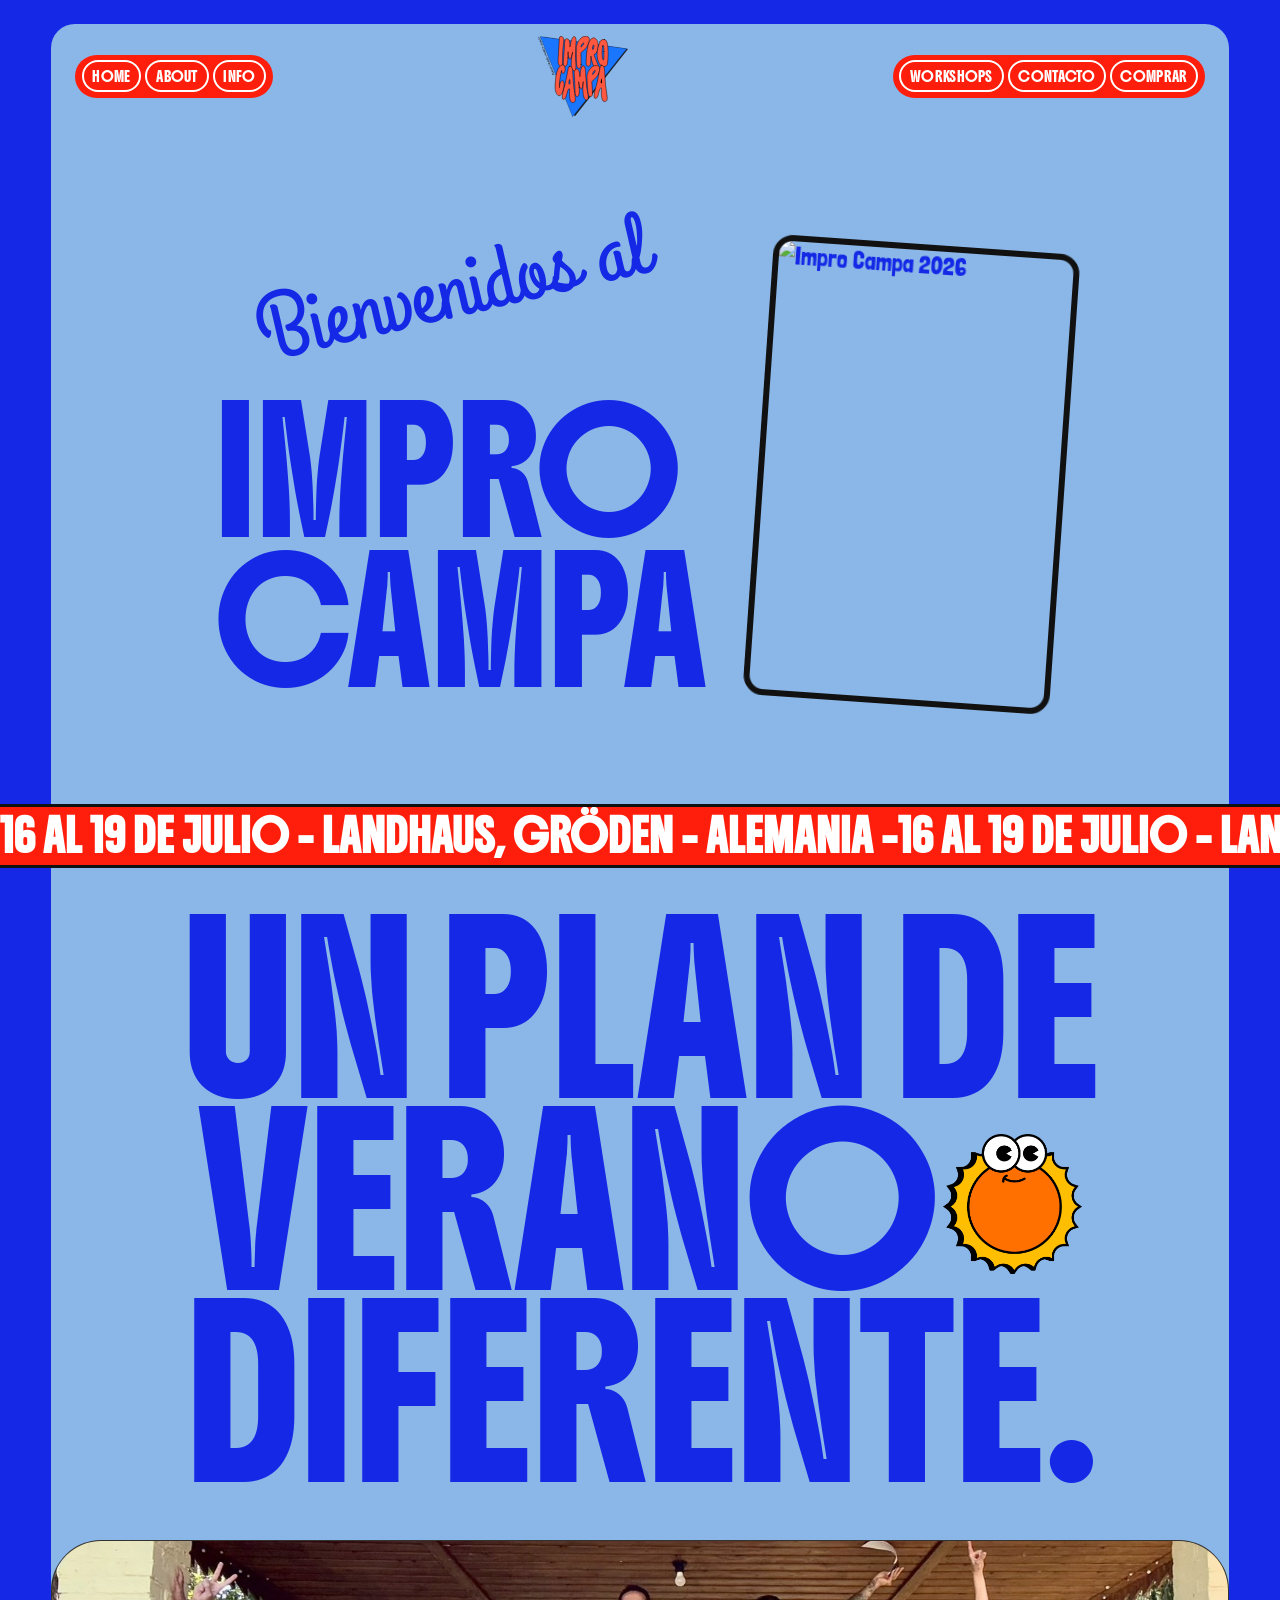
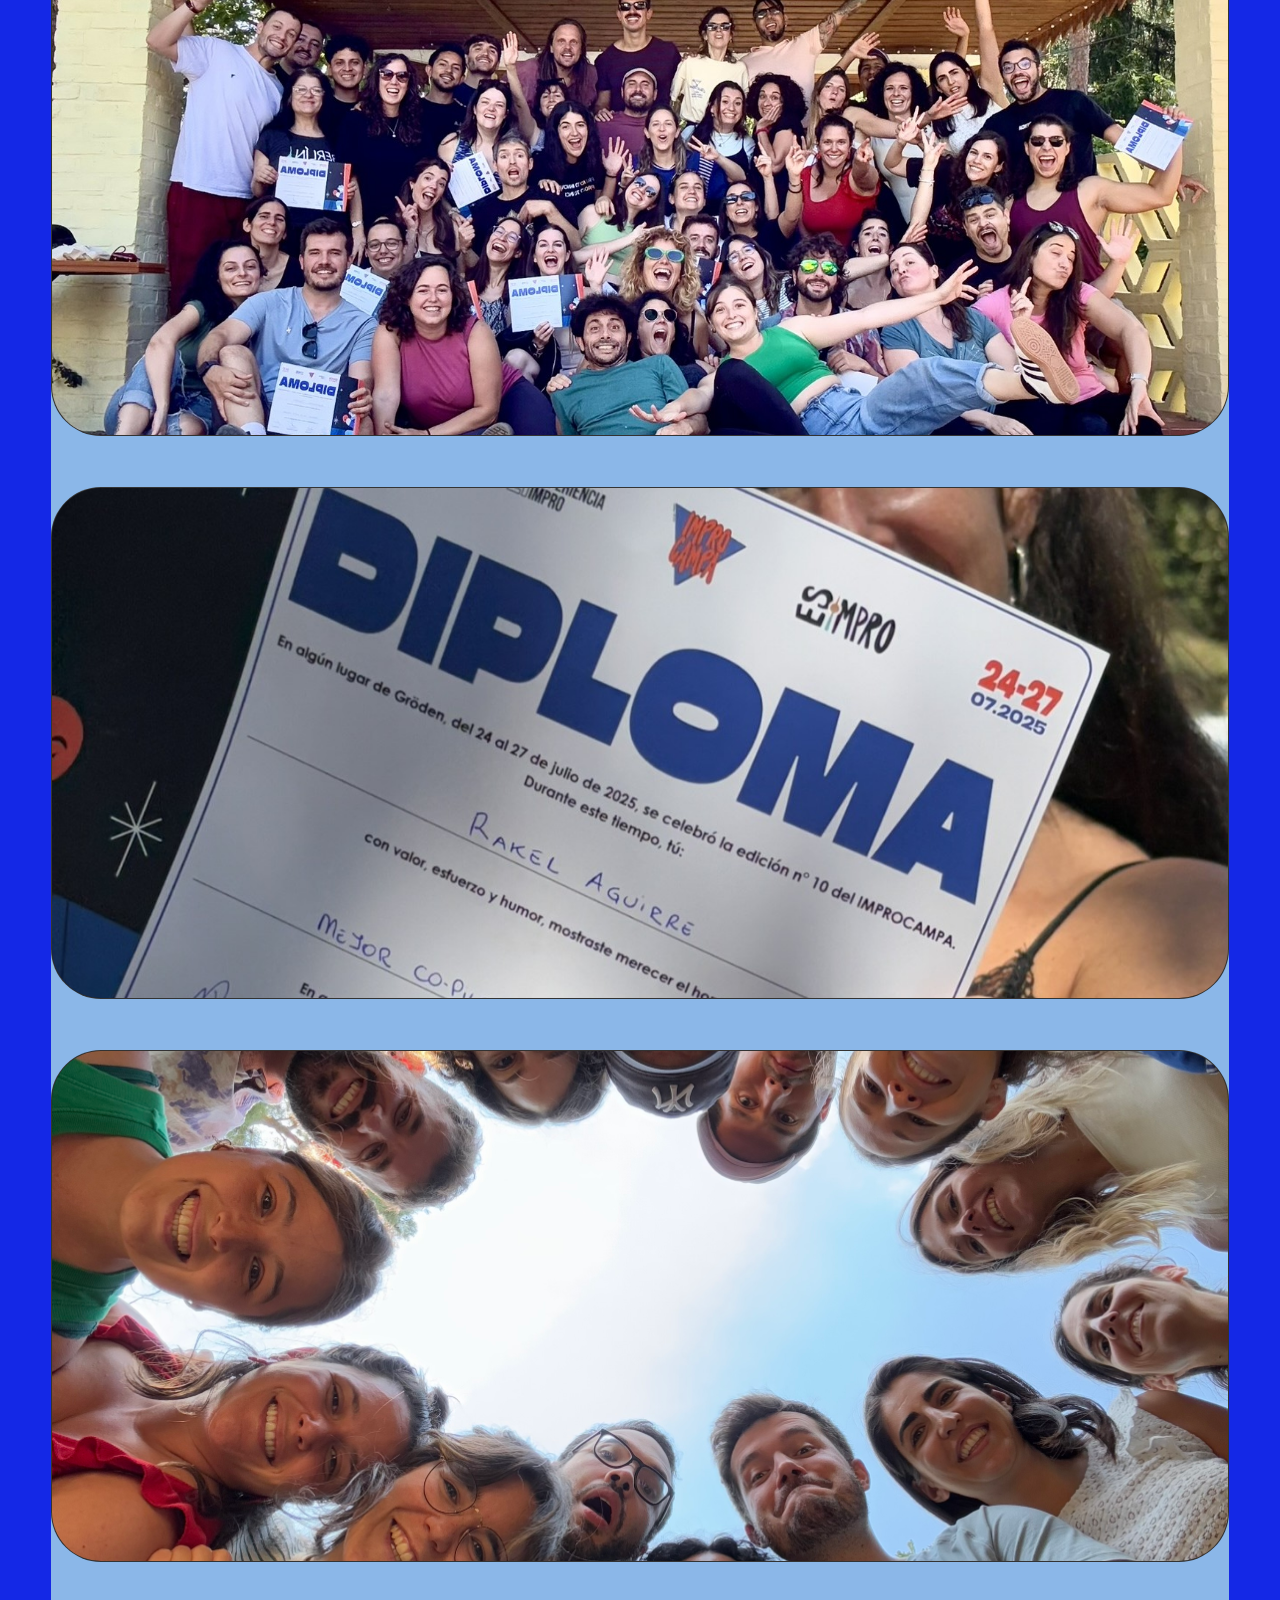
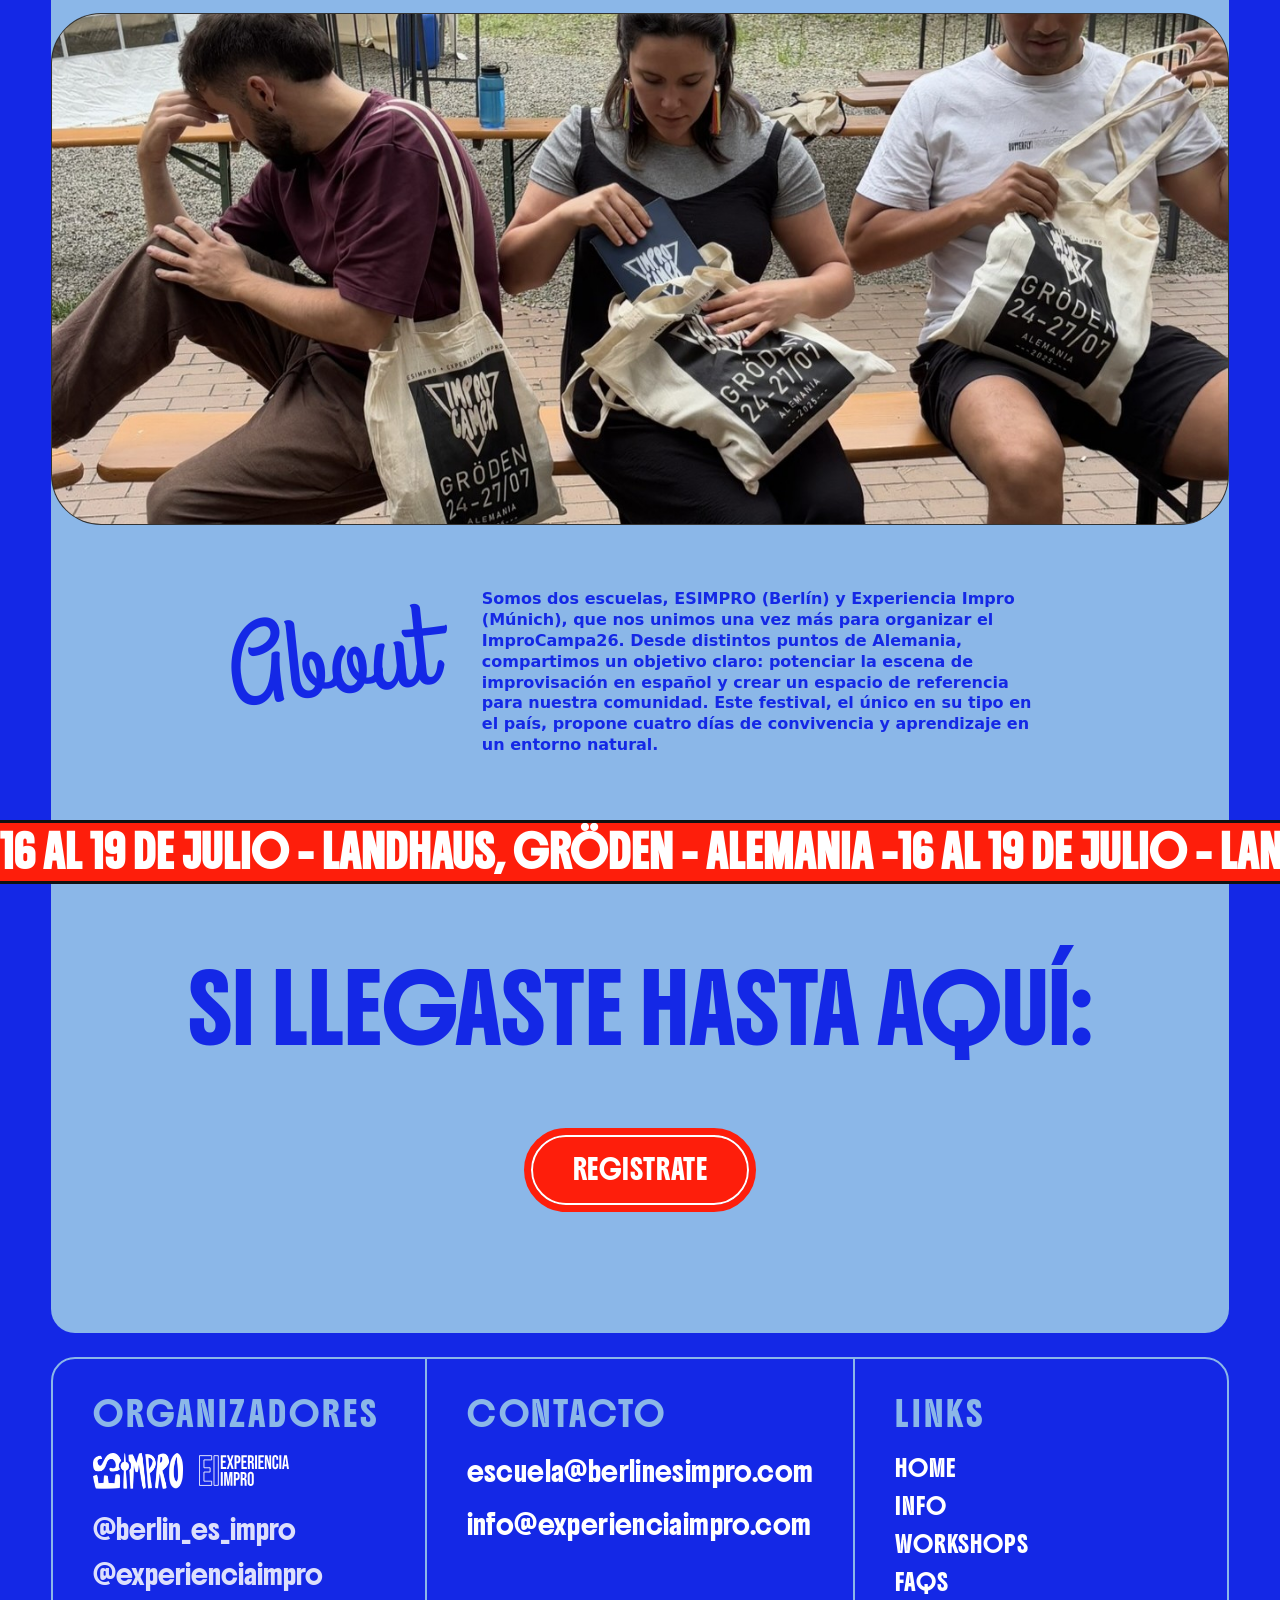
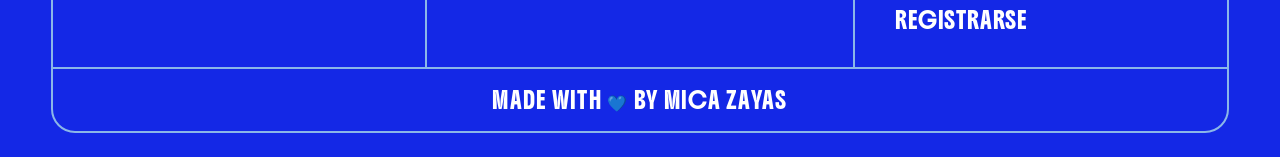
==== index.html @ 42e40367 "chore: initial commit" ====
<!DOCTYPE html>
<html lang="es">
<head>
  <meta charset="utf-8">
  <meta name="viewport" content="width=device-width, initial-scale=1">
  <title>⛺ Impro Campa 2026</title>
  <meta name="description" content="🎭 ESIMPRO (Berlín) y Experiencia Impro (Múnich) unidas en un evento excepcional.">
  <link href="style.css" rel="stylesheet">
</head>
<body>

  <main class="main-card">

    <site-navbar></site-navbar>

    <section id="home" aria-label="Hero">
      <div class="hero__grid" id="eye">
        <h1 class="hero">
          <div class="hero__text">
            <span class="hero__script-wrapper">
              <span class="hero__script-title">Bienvenidos al</span>
            </span>
            <div class="hero__title">
              <span class="hero__title--impro">impro</span>
              <span class="hero__title--campa">campa</span>
            </div>
          </div>
          <div class="hero__photo-wrap">
            <img src="multimedia/improcampa-2026.gif" alt="Impro Campa 2026" class="hero__photo">
          </div>
        </h1>
      </div>
    </section>

    <marquee-bar></marquee-bar>

    <section class="tagline js-reveal" aria-label="Tagline">
      <div class="tagline__line">
        <span class="tagline__word">UN</span>
        <span class="tagline__word">PLAN</span>
        <span class="tagline__word">DE</span>
      </div>
      <div class="tagline__line tagline__line--sticker">
        <span class="tagline__word">VERANO</span>
        <div class="tagline__sticker">
          <img src="multimedia/sun.webp" alt="" class="tagline__sticker-img" aria-hidden="true">
        </div>
      </div>
      <div class="tagline__line">
        <span class="tagline__word">DIFERENTE.</span>
      </div>
    </section>

    <ul id="cards" class="stack-cards">
      <li class="stack-cards__item">
        <div class="stack-cards__content">
          <img src="multimedia/9.JPEG" alt="Foto del campa" class="stack-cards__image">
        </div>
      </li>
      <li class="stack-cards__item">
        <div class="stack-cards__content">
          <img src="multimedia/5.JPEG" alt="Foto del campa" class="stack-cards__image">
        </div>
      </li>
      <li class="stack-cards__item">
        <div class="stack-cards__content">
          <img src="multimedia/11.JPEG" alt="Foto del campa" class="stack-cards__image">
        </div>
      </li>
      <li class="stack-cards__item">
        <div class="stack-cards__content">
          <img src="multimedia/4.JPEG" alt="Foto del campa" class="stack-cards__image">
        </div>
      </li>
    </ul>

    <section id="about" aria-labelledby="about-heading">
      <div class="content-block js-reveal">
        <h2 id="about-heading" class="page-heading js-delay-1">About</h2>
        <p class="content-block__text js-delay-2">
          Somos dos escuelas, ESIMPRO (Berlín) y Experiencia Impro (Múnich), que nos unimos una vez más para organizar el ImproCampa26. Desde distintos puntos de Alemania, compartimos un objetivo claro: potenciar la escena de improvisación en español y crear un espacio de referencia para nuestra comunidad. Este festival, el único en su tipo en el país, propone cuatro días de convivencia y aprendizaje en un entorno natural.
        </p>
      </div>
    
      <marquee-bar></marquee-bar>

      <div class="registro js-reveal js-delay-3">
        <p class="section__msg">Si llegaste hasta aquí:</p>
        <div class="btn-group">
          <a href="registration.html" class="btn">Registrate</a>
        </div>
      </div>
    </section>


  </main>

  <site-footer></site-footer>

  <script src="components.js"></script>
  <script src="script.js"></script>
</body>
</html>
---- style.css ----
@import url('https://fonts.googleapis.com/css2?family=Londrina+Solid:wght@100;300;400;900&display=swap');
@import url('https://fonts.googleapis.com/css2?family=Big+Shoulders+Display:wght@100..900&display=swap');
@import url('https://fonts.googleapis.com/css2?family=Grand+Hotel&display=swap');
@import url('https://fonts.googleapis.com/css2?family=Boldonse&display=swap');

/* ── TOKENS ───────────────────────────────────────────────── */

:root {
  --text-color:           #111;
  --white-color:          #ffffff;
  --orange-color:         #FE1E0B;
  --ligthblue-color:      #8BB7E8;
  --blue-color:           #1428e6;
  --card-height:          40vw;
  --card-margin:          4vw;
  --card-top-offset:      1em;
}

/* ── RESET ────────────────────────────────────────────────── */

*,
*::before,
*::after {
  box-sizing: border-box;
  margin: 0;
  padding: 0;
}

html {
  scroll-behavior: smooth;
  overflow-x: clip;
}

body {
  background: var(--blue-color);
  width: 100%;
}

ul { list-style: none; }

section,
article { scroll-margin-top: 17vh; }

.visually-hidden {
  position: absolute;
  width: 1px;
  height: 1px;
  overflow: hidden;
  clip: rect(0 0 0 0);
  white-space: nowrap;
}

/* ── LAYOUT ───────────────────────────────────────────────── */

.main-card {
  background: var(--ligthblue-color);
  width: 92vw;
  max-width: 1400px;
  margin: 1.5rem auto;
  border-radius: 24px;
  position: relative;
}

@media (max-width: 768px) {
  .main-card { width: 96vw; margin: 0.75rem auto; border-radius: 16px; }
}
@media (max-width: 480px) {
  .main-card { width: 100vw; margin: 0; border-radius: 0; }
}

/* ── NAVBAR ───────────────────────────────────────────────── */

.navbar {
  display: flex;
  align-items: center;
  padding: 0.75rem 1.5rem;
  position: sticky;
  top: 0;
  width: 100%;
  z-index: 1000;
}

.navbar__desktop {
  display: flex;
  align-items: center;
  justify-content: space-between;
  width: 100%;
  gap: 1rem;
}

.navbar__links {
  display: flex;
  flex-direction: row;
  flex-wrap: nowrap;
  gap: 4px;
  align-items: center;
  background: var(--orange-color);
  border-radius: 100px;
  padding: 0.35rem 0.4rem;
  font-family: "Boldonse", system-ui;
}

.navbar__links a {
  display: inline-flex;
  align-items: center;
  justify-content: center;
  text-decoration: none;
  text-transform: uppercase;
  font-family: "Boldonse", system-ui;
  font-size: clamp(0.5rem, 0.8vw, 0.85rem);
  letter-spacing: 0.03em;
  color: var(--white-color);
  background: transparent;
  padding: 0.25rem 0.55rem;
  border-radius: 100px;
  border: 2px solid var(--white-color);
  white-space: nowrap;
  transition: background 0.2s, color 0.2s;
}

.navbar__links a:hover {
  background: var(--ligthblue-color);
  color: var(--blue-color);
}

.navbar__links--logo {
  background: transparent;
  padding: 0;
  flex-shrink: 0;
}

.navbar__links--logo img {
  width: clamp(64px, 7vw, 120px);
  height: auto;
  display: block;
}

.navbar__mobile {
  display: flex;
  flex-direction: column;
  position: fixed;
  top: 0;
  left: 0;
  width: 100%;
  height: 100vh;
  background: var(--orange-color);
  padding: 20px;
  align-items: center;
  justify-content: center;
  transform: translateX(-100%);
  transition: transform 0.3s ease-in-out;
  font-family: "Boldonse", system-ui;
  z-index: 999;
}

.navbar__mobile--open {
  transform: translateX(0);
}

.navbar__toggle {
  cursor: pointer;
  font-size: 1.5rem;
  display: none;
  font-family: "Londrina Solid", serif;
  padding: 0.3rem 0.6rem;
  border: 2px solid var(--white-color);
  background: var(--orange-color);
  color: var(--white-color);
}

.navbar__close {
  display: block;
  position: absolute;
  top: 10px;
  right: 20px;
  font-size: 2rem;
  cursor: pointer;
  font-family: "Londrina Solid", serif;
  color: var(--white-color);
  background: none;
  border: none;
}

@media (max-width: 768px) {
  .navbar { justify-content: space-between; }
  .navbar__desktop { display: none; }
  .navbar__toggle { display: block; }

  .navbar__mobile {
    padding-left: 3rem;
    align-items: flex-start;
  }

  .navbar__links {
    background: transparent;
    flex-direction: column;
    align-items: flex-start;
    gap: 10px;
    padding: 0;
  }

  .navbar__links a {
    font-size: 1.5rem;
    padding: 0.5rem 1.2rem;
    width: auto;
  }
}

/* ── HERO ─────────────────────────────────────────────────── */

#eye {
  width: 100%;
  height: 100%;
  animation: cursor-eyes 0.9s infinite;
}

@keyframes cursor-eyes {
  0%   { cursor: url("https://besharm.in/wp-content/uploads/2023/09/cursor-eyes00.png") 30 30, auto; }
  10%  { cursor: url("https://besharm.in/wp-content/uploads/2023/09/cursor-eyes01.png") 30 30, auto; }
  20%  { cursor: url("https://besharm.in/wp-content/uploads/2023/09/cursor-eyes02.png") 30 30, auto; }
  30%  { cursor: url("https://besharm.in/wp-content/uploads/2023/09/cursor-eyes03.png") 30 30, auto; }
  40%  { cursor: url("https://besharm.in/wp-content/uploads/2023/09/cursor-eyes04.png") 30 30, auto; }
  50%  { cursor: url("https://besharm.in/wp-content/uploads/2023/09/cursor-eyes05.png") 30 30, auto; }
  60%  { cursor: url("https://besharm.in/wp-content/uploads/2023/09/cursor-eyes06.png") 30 30, auto; }
  70%  { cursor: url("https://besharm.in/wp-content/uploads/2023/09/cursor-eyes07.png") 30 30, auto; }
  80%  { cursor: url("https://besharm.in/wp-content/uploads/2023/09/cursor-eyes08.png") 30 30, auto; }
  90%  { cursor: url("https://besharm.in/wp-content/uploads/2023/09/cursor-eyes09.png") 30 30, auto; }
  100% { cursor: url("https://besharm.in/wp-content/uploads/2023/09/cursor-eyes09.png") 30 30, auto; }
}

.hero__grid {
  display: flex;
  justify-content: center;
}

.hero {
  display: flex;
  flex-direction: row;
  align-items: center;
  justify-content: center;
  gap: clamp(1.5rem, 4vw, 4rem);
  font-family: "Londrina Solid", serif;
  color: var(--blue-color);
  font-weight: 400;
  min-height: 75vh;
  padding: 3rem clamp(1.5rem, 3vw, 3rem) 2rem;
}

.hero__text {
  display: flex;
  flex-direction: column;
  flex: 1;
  min-width: 0;
  row-gap: 3rem;
}

.hero__script-wrapper {
  align-self: flex-start;
  overflow: visible;
  animation: hero-fade-up 0.8s cubic-bezier(0.16, 1, 0.3, 1) 0.1s both;
}

.hero__script-title {
  font-family: "Grand Hotel", cursive;
  display: inline-block;
  transform: rotate(-13deg) translateX(10%);
  font-size: clamp(48px, 7vw, 110px);
  color: var(--blue-color);
  line-height: 1.1;
  white-space: nowrap;
}

.hero__title {
  display: flex;
  flex-direction: column;
  font-family: "Boldonse", system-ui;
  font-size: clamp(56px, 9vw, 140px);
  line-height: 1.30;
  text-transform: uppercase;
  animation: hero-fade-up 0.8s cubic-bezier(0.16, 1, 0.3, 1) 0.25s both;
}

.hero__photo-wrap {
  flex-shrink: 0;
  width: clamp(180px, 24vw, 360px);
  aspect-ratio: 2 / 3;
  border-radius: 20px;
  border: 6px solid var(--text-color);
  overflow: hidden;
  transform: rotate(4deg);
  transition: transform 0.4s ease, box-shadow 0.4s ease;
  animation: hero-fade-in 1s ease 0.4s both;
}

.hero__photo-wrap:hover {
  transform: rotate(0deg);
  box-shadow: 4px 5px 0px var(--text-color);
}

.hero__photo {
  width: 100%;
  height: 100%;
  object-fit: cover;
  display: block;
}

@keyframes hero-fade-up {
  from { opacity: 0; transform: translateY(20px); }
  to   { opacity: 1; transform: translateY(0); }
}

@keyframes hero-fade-in {
  from { opacity: 0; }
  to   { opacity: 1; }
}

@media (max-width: 768px) {
  .hero {
    flex-direction: column;
    align-items: flex-start;
    min-height: auto;
    padding: 2rem 1.5rem;
    gap: 2rem;
  }
  .hero__photo-wrap {
    width: clamp(160px, 55vw, 260px);
    align-self: center;
  }
  .hero__script-title {
    transform: rotate(-10deg) translateX(5%);
  }
}

/* ── MARQUEE ──────────────────────────────────────────────── */

.marquee {
  display: flex;
  width: 100%;
  overflow: hidden;
}

.marquee--breakout {
  width: 100vw;
  position: relative;
  left: 50%;
  transform: translateX(-50%);
}

.marquee--black {
  width: 100%;
  border-top: 3px solid var(--text-color);
  border-bottom: 3px solid var(--text-color);
  overflow: hidden;
  background-color: var(--orange-color);
  color: var(--white-color);
  font-family: "Boldonse", system-ui;
  font-weight: 800;
  font-size: clamp(45px, 5vw, 70px);
  text-transform: uppercase;
}

.marquee__item {
  font-size: clamp(25px, 5vw, 30px);
  color: var(--white-color);
  white-space: nowrap;
}

.marquee--ltr .marquee__content {
  display: flex;
  animation: scrolling-ltr 200s linear infinite;
  min-width: 200%;
}

.marquee--ltr .marquee__item { flex-shrink: 0; }

@keyframes scrolling-ltr {
  0%   { transform: translateX(-100%); }
  100% { transform: translateX(0%); }
}

/* ── TAGLINE ─────────────────────────────────────────────── */

.tagline {
  padding: 3rem 2rem 2rem;
  display: flex;
  flex-direction: column;
  gap: 0;
  overflow: hidden;
}

.tagline__line {
  display: flex;
  align-items: center;
  line-height: 1.25;
  justify-content: center;
  column-gap: 25px;
}

.tagline__word {
  font-family: "Boldonse", system-ui;
  font-size: clamp(60px, 12vw, 190px);
  color: var(--blue-color);
  text-transform: uppercase;
  letter-spacing: -0.01em;
  white-space: nowrap;
}

.tagline__line--sticker {
  display: flex;
  align-items: center;
  gap: 0;
}

.tagline__sticker {
  width: clamp(60px, 11vw, 150px);
  height: clamp(60px, 11vw, 150px);
  margin-left: 0.2em;
  flex-shrink: 0;
  z-index: 2;
  position: relative;
  animation: sol-wobble 3s ease-in-out infinite;
}

.tagline__sticker-img {
  width: 100%;
  height: 100%;
  object-fit: contain;
}

@keyframes sol-wobble {
  0%, 100% { transform: rotate(-6deg) scale(1); }
  50%       { transform: rotate(6deg) scale(1.05); }
}

@media (max-width: 768px) {
  .tagline { padding: 2rem 1rem 1rem; }
  .tagline__word { font-size: clamp(36px, 10vw, 80px); }
  .tagline__sticker { width: clamp(36px, 10vw, 80px); height: clamp(36px, 10vw, 80px); }
}

/* ── STACK CARDS ─────────────────────────────────────────── */

.stack-cards {
  list-style: none;
  padding: 0;
  display: grid;
  grid-template-columns: 1fr;
  grid-template-rows: repeat(4, var(--card-height));
  gap: var(--card-margin);
  width: 100%;
}

.stack-cards__item {
  position: sticky;
  top: 100px;
  height: var(--card-height);
  padding-top: calc(var(--index) * var(--card-top-offset));
  perspective: 1000px;
}

.stack-cards__item:nth-child(1) { --index: 1; }

.stack-cards__content {
  box-sizing: border-box;
  width: 100%;
  height: 100%;
  border-radius: 50px;
  background: #1c1c1c;
  color: #fff;
  display: flex;
  flex-direction: column;
  justify-content: center;
  align-items: flex-start;
  border: 1px solid rgba(255, 255, 255, 0.1);
  overflow: hidden;
  position: relative;
  transform-origin: 50% 0%;
  will-change: transform, filter;
  transform-style: preserve-3d;
  animation: scale-card linear forwards;
  animation-timeline: view();
  animation-range: exit-crossing 0% exit-crossing 100%;
}

.stack-cards__content::before {
  content: '';
  position: absolute;
  inset: 0;
  z-index: 1;
}

.stack-cards__image {
  position: absolute;
  inset: 0;
  width: 100%;
  height: 100%;
  object-fit: cover;
  z-index: 0;
}

@keyframes scale-card {
  to {
    transform: scale(0.8) translateY(-10vh) rotateX(-20deg);
    filter: brightness(0.6);
    border-radius: 20px;
    box-shadow: 0 50px 80px -10px rgba(0,0,0,0.4);
  }
}

/* ── PAGE HEADING — h1 unificado (estilo "Registrate") ───────
   Uso: <h1 class="page-heading">Texto</h1>
   Modificador grande: class="page-heading page-heading--lg"
   ─────────────────────────────────────────────────────────── */

.page-heading {
  font-family: "Grand Hotel", cursive;
  font-weight: 400;
  font-size: clamp(64px, 9vw, 130px);
  color: var(--blue-color);
  line-height: 1;
  display: inline-block;
  transform: rotate(-6deg);
  transform-origin: left center;
}

.page-heading--lg {
  font-size: clamp(80px, 11vw, 160px);
}

@media (max-width: 768px) {
  .page-heading { transform-origin: center center; }
}

/* ── CONTENT BLOCK ──────────────────────────*/

.content-block {
  display: flex;
  flex-direction: row;
  align-items: center;
  gap: 3rem;
  padding: 4rem 15%;
  width: 100%;
}

.content-block__text {
  font-family: system-ui, -apple-system, BlinkMacSystemFont, 'Segoe UI', Roboto, Oxygen, Ubuntu, Cantarell, 'Open Sans', 'Helvetica Neue', sans-serif;
  font-size: clamp(16px, 1.2vw, 36px);
  color: var(--blue-color);
  line-height: 1.3;
  flex: 1;
  font-weight: 600;
}

@media (max-width: 768px) {
  .content-block {
    flex-direction: column;
    padding: 2.5rem 1.5rem;
    text-align: center;
    align-items: center;
  }
}

/* ── BTN ──────────────────────────*/

.btn {
  display: inline-flex;
  align-items: center;
  justify-content: center;
  font-family: "Boldonse", system-ui;
  font-size: clamp(14px, 1.5vw, 20px);
  text-transform: uppercase;
  text-decoration: none;
  color: var(--white-color);
  background: var(--orange-color);
  border: 2px solid var(--white-color);
  outline: 7px solid var(--orange-color);
  border-radius: 100px;
  padding: 0.9rem 2.5rem;
  letter-spacing: 0.03em;
  cursor: pointer;
  transition: background 0.2s, color 0.2s, outline-color 0.2s;
}

.btn:hover {
  background: transparent;
  color: var(--blue-color);
  outline-color: transparent;
}

.btn-group {
  display: flex;
  flex-direction: row;
  gap: 2rem;
  flex-wrap: wrap;
  align-items: center;
}

@media (max-width: 768px) {
  .btn-group { flex-direction: column; align-items: stretch; }
  .btn { text-align: center; }
}

/* ── SECTION MSG ─────────────────────────────────────────── */

.section__msg {
  font-family: "Boldonse", system-ui;
  font-size: clamp(2rem, 5vw, 5rem);
  text-align: center;
  text-transform: uppercase;
  color: var(--blue-color);
}

.section__text {
  font-family: "Big Shoulders Display", serif;
  font-weight: 800;
  text-align: center;
  font-size: clamp(14px, 1.6vw, 22px);
  color: var(--blue-color);
  line-height: 1.4;
  padding-bottom: 3rem;
}

@media (max-width: 1024px) {
  .section__text { width: 80%; }
}

/* ── REGISTRO (wrapper de sección, layout) ───────────────── */

.registro {
  padding: 4rem 3rem 8rem;
  display: flex;
  flex-direction: column;
  gap: 4rem;
  align-items: center;
}

.registro__top {
  display: flex;
  flex-direction: row;
  align-items: center;
  gap: 3rem;
  width: 70%;
}

.registro__script {
  font-family: "Grand Hotel", cursive;
  font-size: clamp(70px, 9vw, 130px);
  color: var(--blue-color);
  line-height: 1;
  flex-shrink: 0;
  transform: rotate(-6deg);
  display: inline-block;
}

.registro__text {
  font-family: "Boldonse", system-ui;
  font-size: clamp(12px, 1.2vw, 16px);
  color: var(--blue-color);
  text-transform: uppercase;
  line-height: 1.6;
  text-align: center;
}

.registro__btns {
  display: flex;
  flex-direction: row;
  gap: 2rem;
  flex-wrap: wrap;
  padding-left: 1rem;
}

.registro__btn {
  display: inline-flex;
  align-items: center;
  justify-content: center;
  font-family: "Boldonse", system-ui;
  font-size: clamp(14px, 1.5vw, 20px);
  text-transform: uppercase;
  text-decoration: none;
  color: var(--white-color);
  background: var(--orange-color);
  border: 2px solid var(--white-color);
  outline: 7px solid var(--orange-color);
  border-radius: 100px;
  padding: 0.9rem 2.5rem;
  letter-spacing: 0.03em;
  transition: background 0.2s, color 0.2s, outline-color 0.2s;
}

.registro__btn:hover {
  background: transparent;
  color: var(--blue-color);
}

@media (max-width: 768px) {
  .registro { padding: 2.5rem 1.5rem 5rem; gap: 2.5rem; }
  .registro__top { flex-direction: column; width: 100%; text-align: center; }
  .registro__btns { flex-direction: column; align-items: stretch; padding-left: 0; }
  .registro__btn { text-align: center; }
}

/* ── INFO TABLE ───────────────────────────────────────────── */

.info-section {
  display: flex;
  flex-direction: column;
  align-items: center;
  text-align: center;
  padding: 2rem 0 4rem;
}

.info-table {
  display: flex;
  flex-direction: column;
  border: 2px solid var(--white-color);
  background-color: var(--ligthblue-color);
  border-radius: 70px;
  margin-bottom: 3rem;
  width: 50vw;
  text-align: center;
}

.info-table__row {
  border-bottom: 2px solid var(--white-color);
  padding: 15px;
  text-align: center;
  color: var(--text-color);
}

.info-table__row h3 {
  font-family: "Boldonse", system-ui;
  text-transform: uppercase;
  margin-bottom: 0.5rem;
}

.info-table__row:last-child { border-bottom: none; }

.cronograma-btn {
  background: none;
  border: none;
  color: var(--blue-color);
  font-family: "Big Shoulders Display", serif;
  font-size: 18px;
  font-weight: 500;
  cursor: pointer;
}

.cronograma-btn:hover { text-decoration: underline; }

@media (max-width: 1024px) {
  .info-table { width: 80%; }
}

/* ── FAQS / ACCORDION ─────────────────────────────────────── */

.faqs {
  padding: 3rem 2.5rem;
  display: flex;
  flex-direction: column;
  gap: 3rem;
  align-items: center;
}

.faqs__title {
  display: flex;
  flex-direction: column;
  flex-shrink: 0;
  line-height: 1;
}

.accordion {
  width: 50vw;
  margin: auto;
  margin-bottom: 5%;
  display: flex;
  flex-direction: column;
  gap: 0;
}

.accordion__item {
  border: 2px solid var(--white-color);
  border-radius: 28px;
  overflow: hidden;
  margin-bottom: 20px;
  box-shadow: 6px 6px 0 var(--white-color);
}

.accordion__header {
  background: var(--ligthblue-color);
  color: var(--blue-color);
  padding: 15px;
  cursor: pointer;
  font-weight: 500;
  text-transform: uppercase;
  display: flex;
  font-family: "Boldonse", system-ui;
  font-size: 28px;
  gap: 10px;
  justify-content: space-between;
  align-items: center;
  border-radius: 28px;
  transition: border-radius 0.2s;
}

.accordion__item--active .accordion__header {
  border-radius: 28px 28px 0 0;
}

.accordion__content {
  display: none;
  padding: 30px;
  background: #fff;
  border-top: 2px solid var(--blue-color);
}

.accordion__item--active .accordion__content { display: block; }

.accordion__icon {
  display: flex;
  align-items: center;
  justify-content: center;
  font-size: 32px;
  color: var(--text-color);
  flex-shrink: 0;
}

.accordion__text {
  font-family: system-ui, -apple-system, BlinkMacSystemFont, 'Segoe UI', Roboto, Oxygen, Ubuntu, Cantarell, 'Open Sans', 'Helvetica Neue', sans-serif;
  font-weight: 500;
  text-align: left;
  font-size: 18px;
  color: var(--text-color);
  line-height: 1.5;
}

.accordion__section-title {
  font-family: "Grand Hotel", cursive;
  font-weight: 400;
  font-size: clamp(64px, 9vw, 115px);
  text-align: center;
  margin: 3rem 0 1rem;
  color: var(--blue-color);
  transform: rotate(-4deg);
  display: inline-block;
}

@media (max-width: 768px) {
  .faqs { flex-direction: column; gap: 2rem; }
  .faqs__title { width: 100%; }
  .accordion__header { font-size: 20px; }
  .accordion__text { font-size: 16px; }
  .accordion { width: 85vw; margin-bottom: 15%; }
}

/* ── FLIP CARDS ───────────────────────────────────────────── */

.flip-cards {
  display: grid;
  grid-template-columns: repeat(4, 1fr);
  gap: 30px;
  min-height: 70svh;
  padding: 100px 40px;
  align-items: center;
  max-width: 1600px;
  margin: 0 auto;
  perspective: 2000px;
}

.flip-card {
  width: 100%;
  aspect-ratio: 3 / 4;
  background-color: transparent;
  rotate: var(--rotation);
  transition: rotate 0.5s ease;
}

.flip-card:hover { rotate: 0deg; z-index: 10; }

.flip-card__inner {
  position: relative;
  width: 100%;
  height: 100%;
  transition: transform 0.8s cubic-bezier(0.4, 0, 0.2, 1);
  transform-style: preserve-3d;
}

.flip-card:hover .flip-card__inner { transform: rotateY(180deg); }

.flip-card__front,
.flip-card__back {
  position: absolute;
  inset: 0;
  backface-visibility: hidden;
  -webkit-backface-visibility: hidden;
  border: 5px solid #111;
  border-radius: 20px;
  overflow: hidden;
}

.flip-card__front { z-index: 2; }

.flip-card__image {
  width: 100%;
  height: 100%;
  object-fit: cover;
  display: block;
}

.flip-card__back {
  transform: rotateY(180deg);
  background: #fff5ee;
  padding: 25px;
  display: flex;
  flex-direction: column;
  justify-content: center;
  gap: 1rem;
  z-index: 1;
}

.flip-card__back h2 {
  font-family: "Boldonse", system-ui;
  font-size: clamp(1.2rem, 2vw, 1.8rem);
  color: var(--blue-color);
  text-align: left;
}

.flip-card__back p {
  font-size: 1rem;
  line-height: 1.4;
  color: #111;
  font-family: "Big Shoulders Display", serif;
  font-weight: 500;
}

@media (max-width: 1100px) { .flip-cards { grid-template-columns: repeat(2, 1fr); } }
@media (max-width: 650px)  { .flip-cards { grid-template-columns: 1fr; } }

/* ── FOOTER ───────────────────────────────────────────────── */

.footer {
  color: var(--white-color);
  font-family: "Boldonse", system-ui;
  width: 92vw;
  max-width: 1400px;
  margin: 1.5rem auto;
  border-radius: 24px;
  border: 2px solid var(--ligthblue-color);
  overflow: hidden;
}

.footer__main {
  display: grid;
  grid-template-columns: 1fr 1fr 1fr;
}

.footer__col {
  padding: 2rem 2.5rem;
  display: flex;
  flex-direction: column;
  gap: 1rem;
}

.footer__col--center {
  border-left: 2px solid var(--ligthblue-color);
  border-right: 2px solid var(--ligthblue-color);
}

.footer__label {
  font-size: 1.5rem;
  letter-spacing: 0.12em;
  text-transform: uppercase;
  font-family: "Boldonse", system-ui;
  color: var(--ligthblue-color);
}

.footer__logos {
  display: flex;
  align-items: center;
  gap: 16px;
  flex-wrap: wrap;
}

.footer__logo-img {
  width: 90px;
  height: auto;
  filter: brightness(0) invert(1);
  transition: opacity 0.2s;
}

.footer__logo-img:hover { opacity: 0.75; }

.footer__email {
  color: var(--white-color);
  text-decoration: none;
  font-size: 1.2rem;
  font-family: "Boldonse", system-ui;
  letter-spacing: 0.02em;
  transition: opacity 0.2s;
}

.footer__email:hover { opacity: 0.7; }

.footer__socials {
  display: flex;
  flex-direction: column;
  gap: 0.5rem;
}

.footer__social-link {
  color: var(--white-color);
  text-decoration: none;
  font-size: 1.2rem;
  opacity: 0.85;
  transition: opacity 0.2s;
}

.footer__social-link:hover { opacity: 1; }

.footer__nav {
  display: flex;
  flex-direction: column;
  gap: 0.5rem;
}

.footer__nav-link {
  color: var(--white-color);
  text-decoration: none;
  font-size: 1rem;
  font-family: "Boldonse", system-ui;
  text-transform: uppercase;
  letter-spacing: 0.05em;
  transition: opacity 0.2s;
}

.footer__nav-link:hover { opacity: 0.7; }

.footer__bottom {
  border-top: 2px solid var(--ligthblue-color);
  padding: 1rem 2rem;
  display: flex;
  justify-content: center;
}

.footer__credits {
  font-size: 1rem;
  font-family: "Boldonse", system-ui;
  text-transform: uppercase;
  letter-spacing: 0.08em;
  color: var(--white-color);
}

@media (max-width: 768px) {
  .footer__main { grid-template-columns: 1fr; margin: 1rem; }
  .footer__col--center {
    border-left: none;
    border-right: none;
    border-top: 2px solid var(--ligthblue-color);
    border-bottom: 2px solid var(--ligthblue-color);
  }
  .footer__logos { justify-content: center; flex-direction: column; }
}

/* ── ENTRANCE ANIMATIONS (IntersectionObserver vía JS) ────── */

.js-reveal {
  opacity: 0;
  transform: translateY(28px);
  transition: opacity 0.7s cubic-bezier(0.16, 1, 0.3, 1),
              transform 0.7s cubic-bezier(0.16, 1, 0.3, 1);
}

.js-reveal.is-visible {
  opacity: 1;
  transform: translateY(0);
}

.js-reveal-left {
  opacity: 0;
  transform: translateX(-32px);
  transition: opacity 0.7s cubic-bezier(0.16, 1, 0.3, 1),
              transform 0.7s cubic-bezier(0.16, 1, 0.3, 1);
}

.js-reveal-left.is-visible {
  opacity: 1;
  transform: translateX(0);
}

.js-delay-1 { transition-delay: 0.1s; }
.js-delay-2 { transition-delay: 0.2s; }
.js-delay-3 { transition-delay: 0.35s; }
.js-delay-4 { transition-delay: 0.5s; }
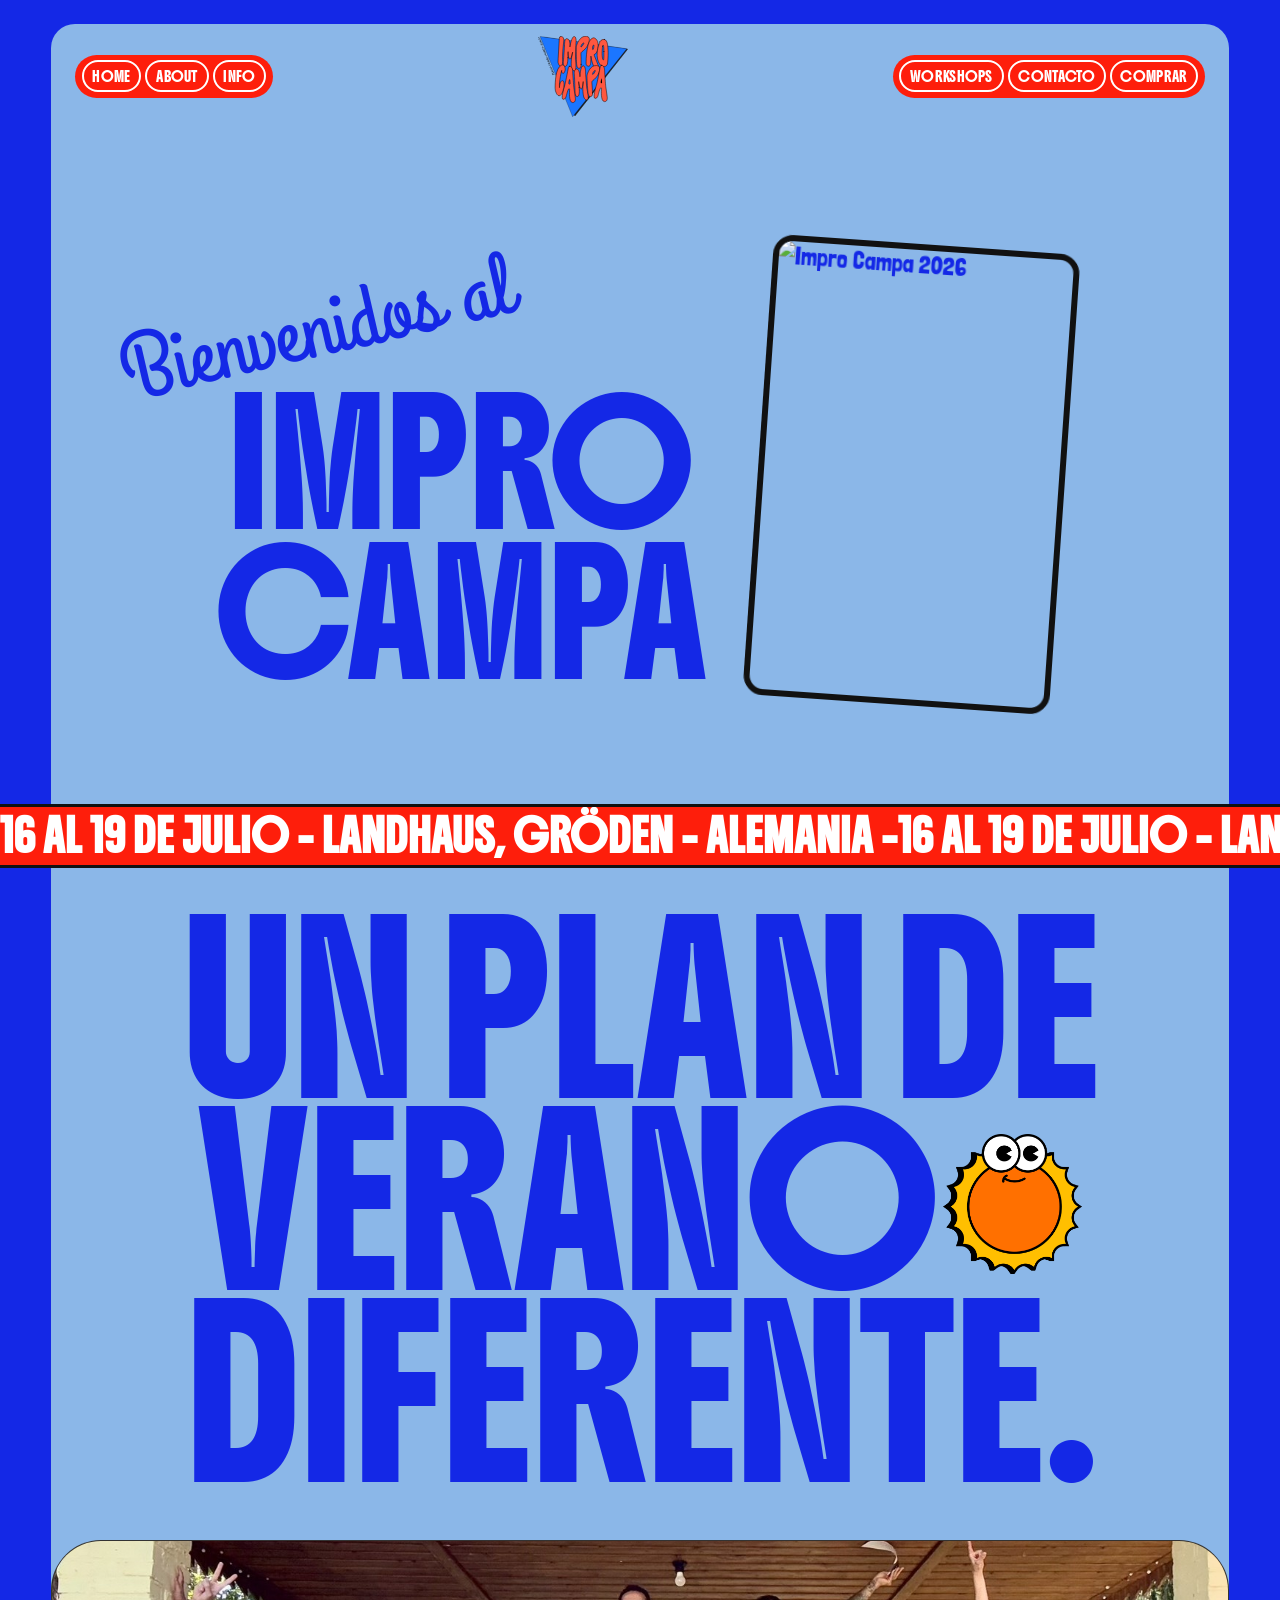
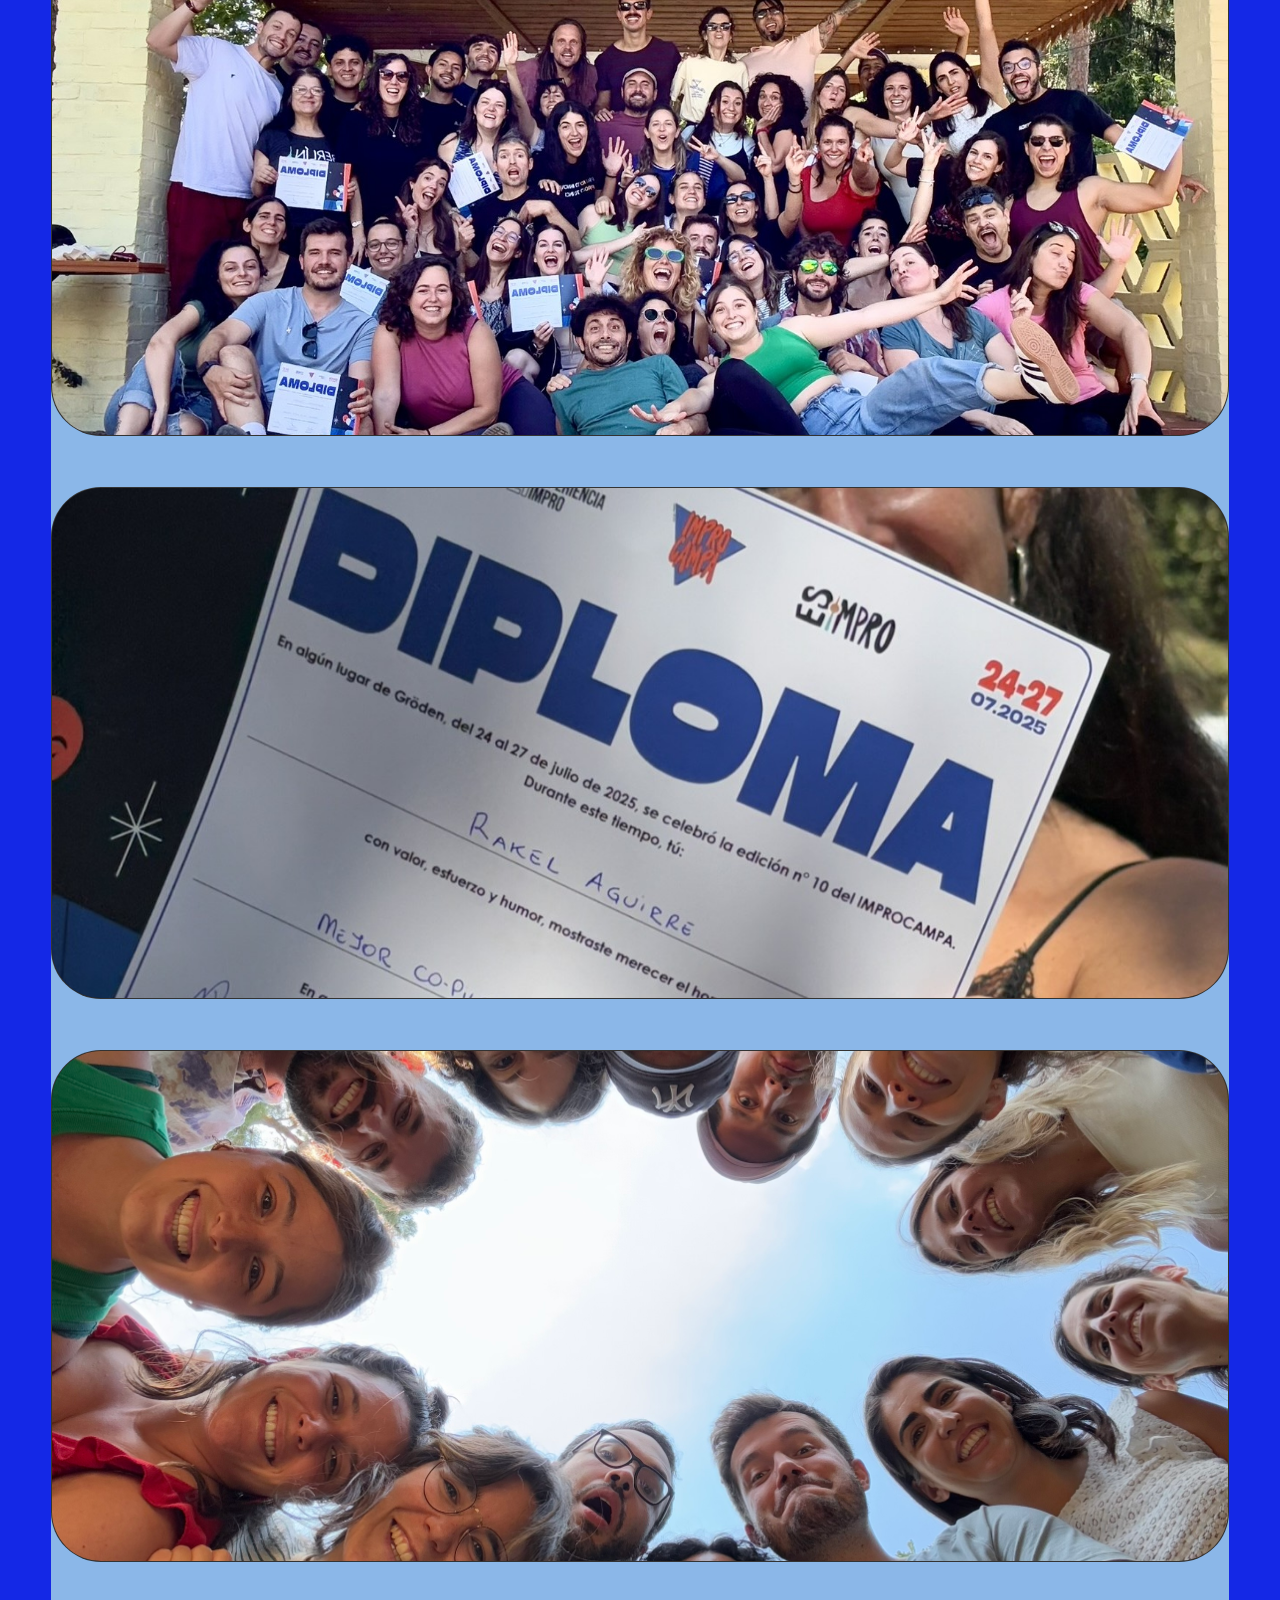
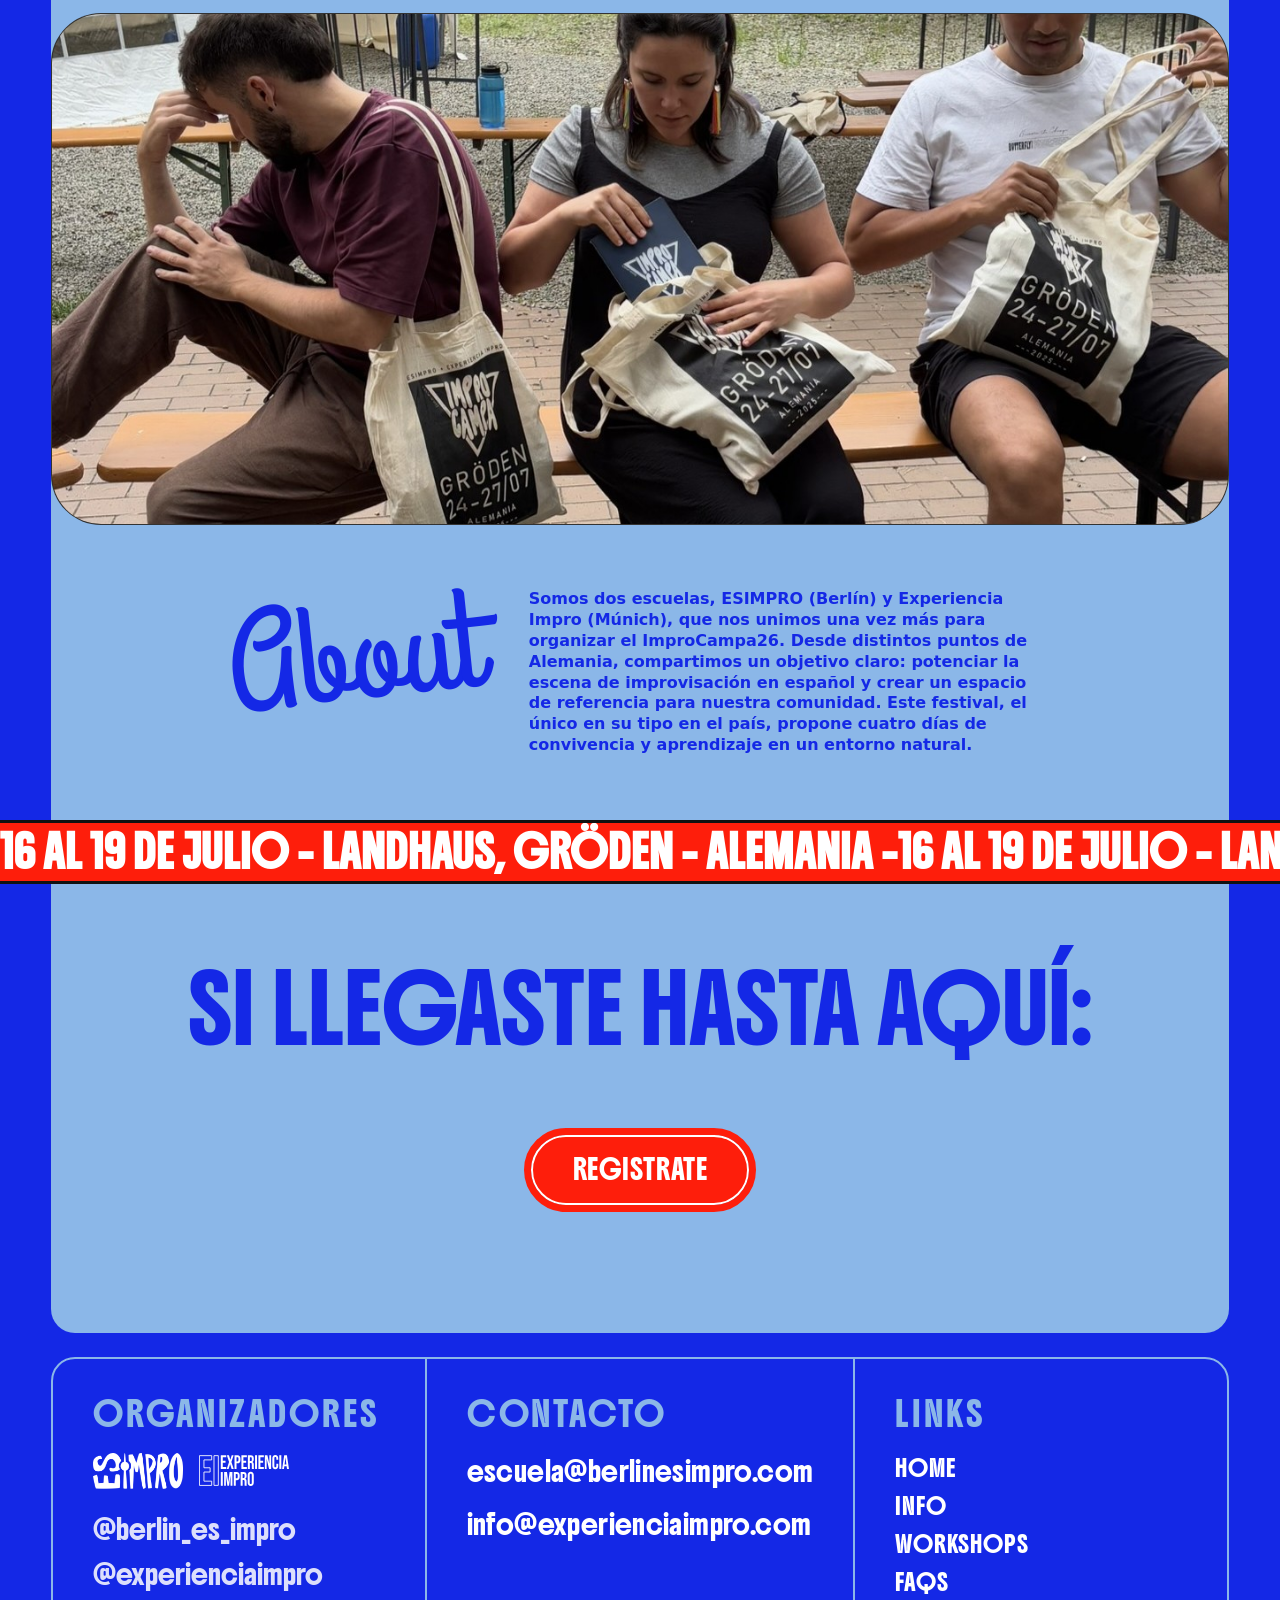
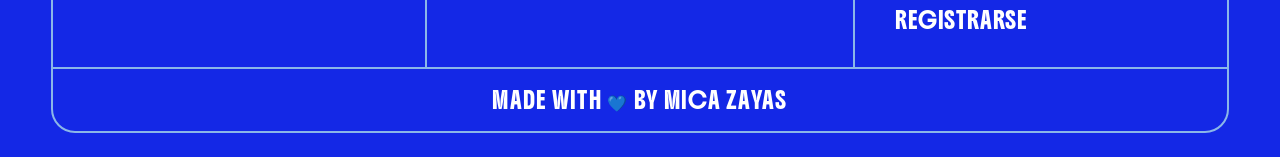
==== commit 8a22b688: "responsive layout for components" ====
--- a/index.html
+++ b/index.html
@@ -76,7 +76,7 @@
 
     <section id="about" aria-labelledby="about-heading">
       <div class="content-block js-reveal">
-        <h2 id="about-heading" class="page-heading js-delay-1">About</h2>
+        <h2 id="about-heading" class="page-heading page-heading--lg js-delay-1">About</h2>
         <p class="content-block__text js-delay-2">
           Somos dos escuelas, ESIMPRO (Berlín) y Experiencia Impro (Múnich), que nos unimos una vez más para organizar el ImproCampa26. Desde distintos puntos de Alemania, compartimos un objetivo claro: potenciar la escena de improvisación en español y crear un espacio de referencia para nuestra comunidad. Este festival, el único en su tipo en el país, propone cuatro días de convivencia y aprendizaje en un entorno natural.
         </p>
--- a/style.css
+++ b/style.css
@@ -251,7 +251,7 @@
   flex-direction: column;
   flex: 1;
   min-width: 0;
-  row-gap: 3rem;
+  row-gap: 2rem;
 }
 
 .hero__script-wrapper {
@@ -263,7 +263,7 @@
 .hero__script-title {
   font-family: "Grand Hotel", cursive;
   display: inline-block;
-  transform: rotate(-13deg) translateX(10%);
+  transform: rotate(-13deg) translateX(-25%);
   font-size: clamp(48px, 7vw, 110px);
   color: var(--blue-color);
   line-height: 1.1;
@@ -278,6 +278,7 @@
   line-height: 1.30;
   text-transform: uppercase;
   animation: hero-fade-up 0.8s cubic-bezier(0.16, 1, 0.3, 1) 0.25s both;
+  align-items: center;
 }
 
 .hero__photo-wrap {
@@ -723,14 +724,27 @@
 .info-table__row {
   border-bottom: 2px solid var(--white-color);
   padding: 15px;
+
+}
+
+.info-table__text {
+    font-family: system-ui, -apple-system, BlinkMacSystemFont, 'Segoe UI', Roboto, Oxygen, Ubuntu, Cantarell, 'Open Sans', 'Helvetica Neue', sans-serif;
+    font-weight: 500;
+    text-align: center;
+    font-size: 24px;
+    color: var(--text-color);
+    line-height: 1.5;
+}
+
+.info-table__row h3 {
+  font-family: "Boldonse", system-ui;
+  text-transform: uppercase;
+  margin-bottom: 0.5rem;
   text-align: center;
-  color: var(--text-color);
-}
-
-.info-table__row h3 {
-  font-family: "Boldonse", system-ui;
-  text-transform: uppercase;
-  margin-bottom: 0.5rem;
+  color: var(--blue-color);
+  cursor: pointer;
+  font-weight: 500;
+  font-family: "Boldonse", system-ui;
 }
 
 .info-table__row:last-child { border-bottom: none; }
@@ -794,7 +808,7 @@
   text-transform: uppercase;
   display: flex;
   font-family: "Boldonse", system-ui;
-  font-size: 28px;
+  font-size: 24px;
   gap: 10px;
   justify-content: space-between;
   align-items: center;
@@ -859,7 +873,7 @@
   grid-template-columns: repeat(4, 1fr);
   gap: 30px;
   min-height: 70svh;
-  padding: 100px 40px;
+  padding: 0px 40px 100px;
   align-items: center;
   max-width: 1600px;
   margin: 0 auto;
@@ -1051,6 +1065,7 @@
 
 @media (max-width: 768px) {
   .footer__main { grid-template-columns: 1fr; margin: 1rem; }
+  .footer__col,.footer__socials,.footer__nav{align-items: center;}
   .footer__col--center {
     border-left: none;
     border-right: none;
